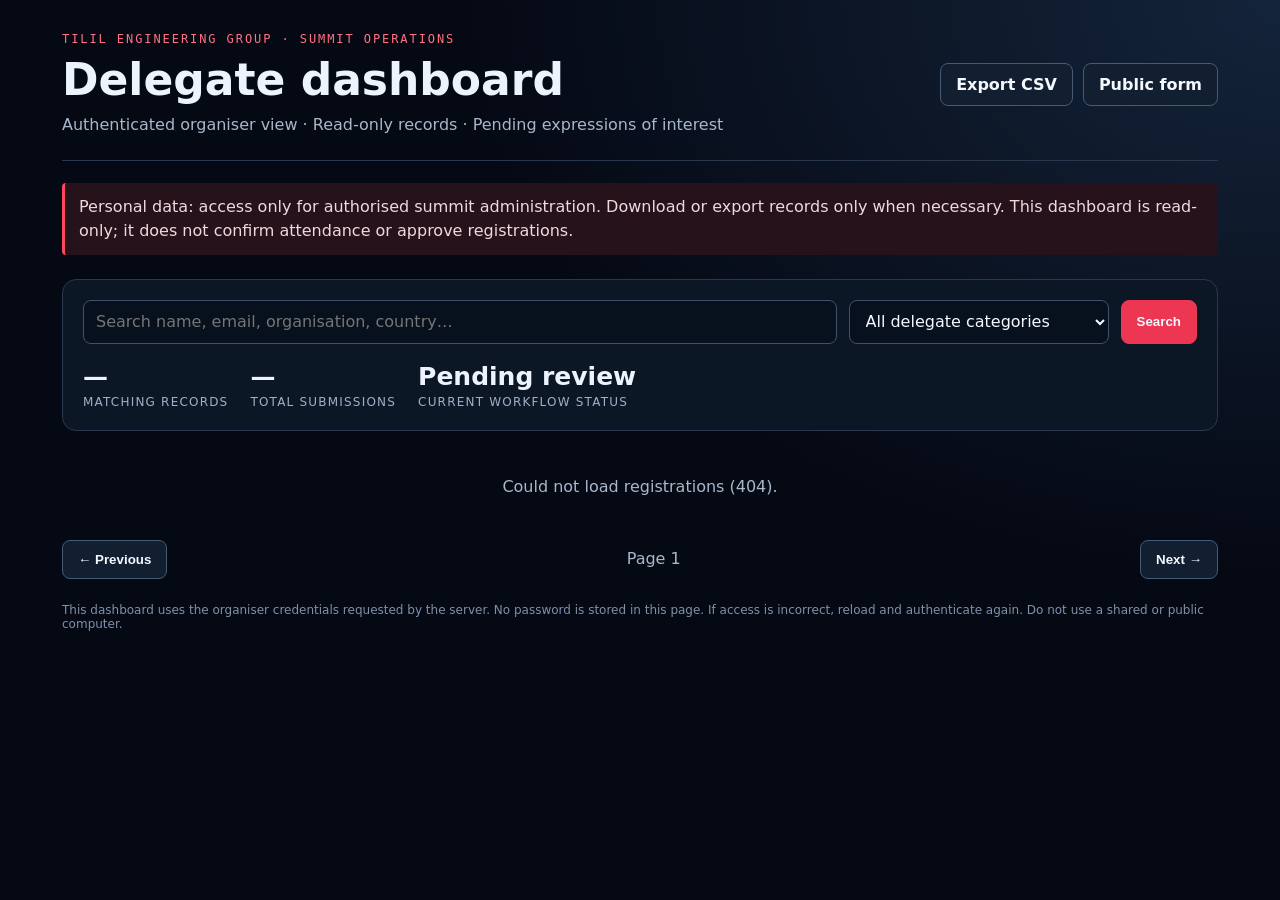
==== admin.html @ b0278c52 "Add authenticated read-only organiser dashboard UI" ====
<!doctype html>
<html lang="en">
<head>
<meta charset="utf-8"><meta name="viewport" content="width=device-width,initial-scale=1">
<meta name="robots" content="noindex,nofollow">
<title>Organiser Dashboard | Summit Registration</title>
<style>
:root{color-scheme:dark;font-family:Inter,system-ui,sans-serif;background:#050914;color:#edf3fc}*{box-sizing:border-box}body{margin:0;background:radial-gradient(ellipse at top right,#14243a 0,transparent 45%),#050914;min-height:100vh}.shell{max-width:1200px;margin:auto;padding:32px 22px 70px}.top{display:flex;justify-content:space-between;gap:18px;align-items:center;flex-wrap:wrap;border-bottom:1px solid #29384d;padding-bottom:22px}.eyebrow{font:12px ui-monospace,monospace;letter-spacing:.16em;color:#ff7182}.top h1{font-size:clamp(28px,5vw,44px);margin:8px 0}.muted{color:#a9b7ca;line-height:1.55}.actions{display:flex;gap:10px;flex-wrap:wrap}.btn{border:1px solid #455a75;border-radius:8px;padding:11px 15px;background:#111f31;color:#f5f8ff;text-decoration:none;font-weight:650;cursor:pointer}.btn.primary{background:#ed3652;border-color:#ed3652}.panel{margin-top:24px;background:#0c1726;border:1px solid #29384d;border-radius:14px;padding:20px}.filters{display:grid;grid-template-columns:minmax(180px,1fr) minmax(180px,260px) auto;gap:12px}.filters input,.filters select{width:100%;min-height:44px;border-radius:8px;border:1px solid #40516a;background:#07101d;color:#f5f8ff;padding:10px 12px;font:inherit}.stats{display:flex;gap:22px;flex-wrap:wrap;margin-top:18px}.stat strong{display:block;font-size:25px}.stat span{font-size:12px;color:#9fb0c6;text-transform:uppercase;letter-spacing:.1em}.results{margin-top:20px;display:grid;gap:12px}.record{border:1px solid #263950;border-radius:10px;padding:16px;background:#081321}.record-head{display:flex;justify-content:space-between;gap:15px;flex-wrap:wrap}.record h3{margin:0 0 6px;font-size:17px}.pill{display:inline-block;border:1px solid #596a81;border-radius:999px;padding:4px 9px;font-size:12px;color:#d9e5f5}.details{display:grid;grid-template-columns:repeat(3,minmax(0,1fr));gap:12px;margin-top:14px}.details div{min-width:0}.details small{display:block;color:#8fa3bc;font-size:11px;text-transform:uppercase;letter-spacing:.08em;margin-bottom:4px}.details span{overflow-wrap:anywhere;color:#dbe5f2;font-size:14px}.interest{margin-top:12px;color:#b8c7da;white-space:pre-wrap;overflow-wrap:anywhere;font-size:14px}.pager{display:flex;justify-content:space-between;align-items:center;gap:12px;margin-top:18px}.notice{padding:12px 14px;border-left:3px solid #ff465d;background:#25121b;color:#f1d8dd;border-radius:4px;line-height:1.5}.error{color:#ff9eaa}.empty{padding:26px;text-align:center;color:#a9b7ca}.foot{margin-top:24px;color:#7f91a9;font-size:12px}
@media(max-width:700px){.filters{grid-template-columns:1fr}.details{grid-template-columns:1fr 1fr}.shell{padding:22px 14px 50px}}
</style>
</head>
<body>
<main class="shell">
<header class="top"><div><div class="eyebrow">TILIL ENGINEERING GROUP · SUMMIT OPERATIONS</div><h1>Delegate dashboard</h1><div class="muted">Authenticated organiser view · Read-only records · Pending expressions of interest</div></div><div class="actions"><a class="btn" href="/admin/export.csv">Export CSV</a><a class="btn" href="/registration.html">Public form</a></div></header>
<div class="notice" style="margin-top:22px">Personal data: access only for authorised summit administration. Download or export records only when necessary. This dashboard is read-only; it does not confirm attendance or approve registrations.</div>
<section class="panel" aria-label="Registration filters">
<div class="filters"><input id="search" type="search" placeholder="Search name, email, organisation, country…"><select id="category"><option value="">All delegate categories</option><option>Industry / datacentre professional</option><option>Government / public sector</option><option>Academic / researcher</option><option>Student</option><option>Speaker / invited guest</option><option>Technology partner / sponsor enquiry</option><option>Other</option></select><button class="btn primary" id="apply">Search</button></div>
<div class="stats"><div class="stat"><strong id="total">—</strong><span>Matching records</span></div><div class="stat"><strong id="allCount">—</strong><span>Total submissions</span></div><div class="stat"><strong>Pending review</strong><span>Current workflow status</span></div></div>
</section>
<section id="results" class="results" aria-live="polite"><div class="empty">Loading registrations…</div></section>
<div class="pager"><button class="btn" id="previous" disabled>← Previous</button><span class="muted" id="page">Page 1</span><button class="btn" id="next" disabled>Next →</button></div>
<p class="foot">This dashboard uses the organiser credentials requested by the server. No password is stored in this page. If access is incorrect, reload and authenticate again. Do not use a shared or public computer.</p>
</main>
<script>
(() => {
 const $ = id => document.getElementById(id);
 const search = $('search'), category = $('category'), results = $('results');
 let offset = 0, limit = 25, total = 0, busy = false;
 const text = (tag, value, cls) => { const node = document.createElement(tag); node.textContent = value ?? ''; if (cls) node.className = cls; return node; };
 function field(parent, label, value) { const wrap=document.createElement('div');wrap.append(text('small',label));wrap.append(text('span',value || '—'));parent.append(wrap); }
 function render(rows) {
  results.replaceChildren();
  if (!rows.length) { results.append(text('div','No matching expressions of interest.','empty')); return; }
  for (const row of rows) {
   const card=text('article','','record'), head=text('div','','record-head'), title=text('div',''), meta=text('div','');
   title.append(text('h3',row.fullName),text('div',row.email,'muted'));
   meta.append(text('span',row.status,'pill'));
   head.append(title,meta);card.append(head);
   const details=text('div','','details');
   field(details,'Organisation',row.organisation);field(details,'Role',row.jobTitle);field(details,'Country',row.country);
   field(details,'Category',row.category);field(details,'Attendance preference',row.attendance);
   field(details,'Phone / WhatsApp',row.phone);
   card.append(details);
   if (row.interests) card.append(text('p','Technical interests: '+row.interests,'interest'));
   card.append(text('p','Received: '+new Date(row.receivedAt).toLocaleString()+' · Reference: '+row.id,'foot'));
   results.append(card);
  }
 }
 async function load() {
  if (busy) return;busy=true;$('apply').disabled=true;results.replaceChildren(text('div','Loading registrations…','empty'));
  const params=new URLSearchParams({q:search.value.trim(),category:category.value,limit:String(limit),offset:String(offset)});
  try {
   const response=await fetch('/admin/registrations.json?'+params.toString(),{credentials:'same-origin',cache:'no-store'});
   if (!response.ok) throw new Error(response.status===401?'Organiser authentication expired. Reload this page and sign in again.':'Could not load registrations ('+response.status+').');
   const data=await response.json();total=data.total;$('total').textContent=String(data.total);$('allCount').textContent=String(data.allCount);
   render(data.registrations);$('page').textContent='Page '+(Math.floor(offset/limit)+1)+' · '+data.total+' matching';
   $('previous').disabled=offset===0;$('next').disabled=offset+limit>=total;
  } catch (error) {results.replaceChildren(text('div',error.message,'empty error'));}
  finally {busy=false;$('apply').disabled=false;}
 }
 $('apply').addEventListener('click',()=>{offset=0;load();});
 search.addEventListener('keydown',event=>{if(event.key==='Enter'){offset=0;load();}});
 category.addEventListener('change',()=>{offset=0;load();});
 $('previous').addEventListener('click',()=>{offset=Math.max(0,offset-limit);load();});
 $('next').addEventListener('click',()=>{if(offset+limit<total){offset+=limit;load();}});
 load();
})();
</script>
</body></html>
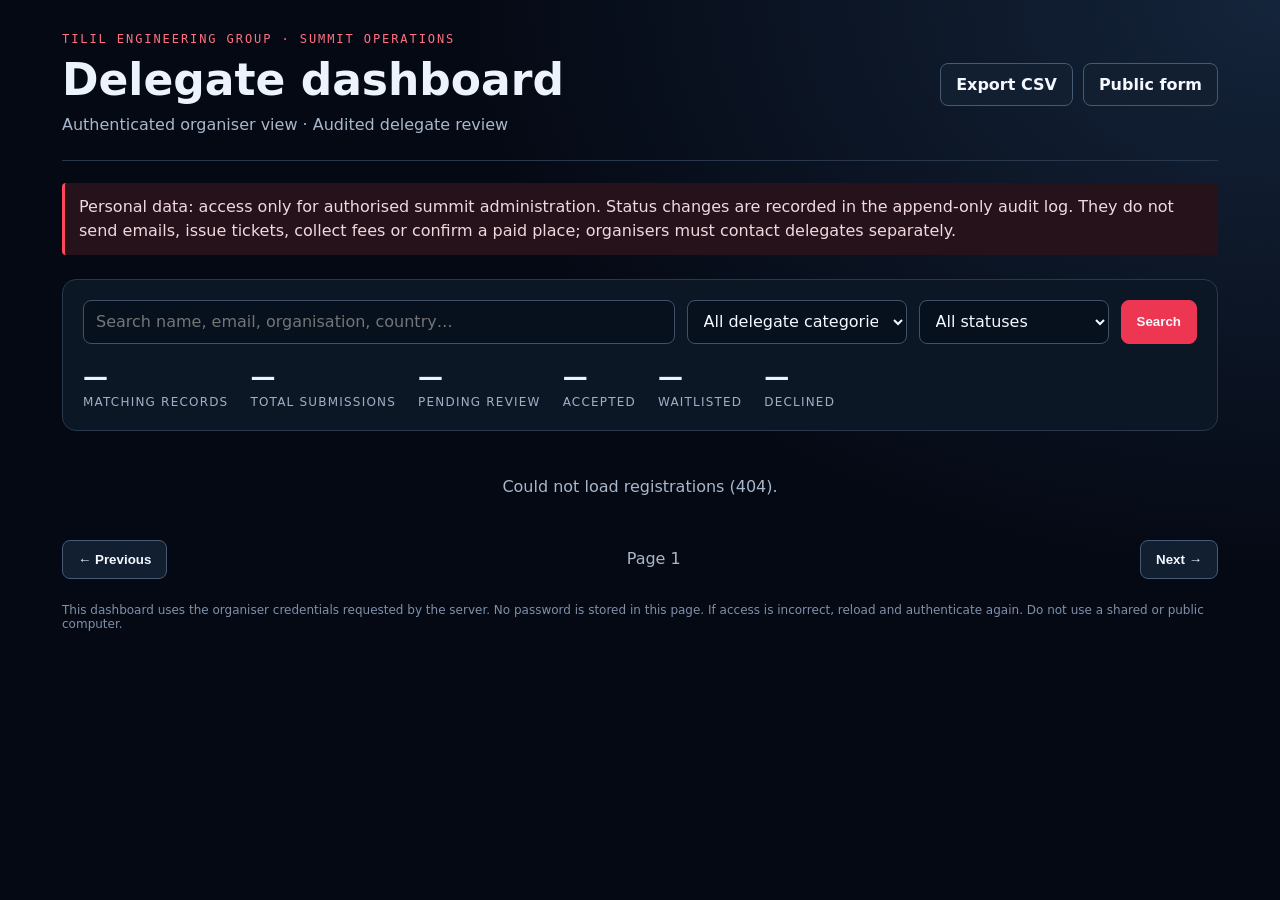
==== commit f3d28f49: "Add audited delegate review controls to organiser dashboard" ====
--- a/admin.html
+++ b/admin.html
@@ -5,17 +5,17 @@
 <meta name="robots" content="noindex,nofollow">
 <title>Organiser Dashboard | Summit Registration</title>
 <style>
-:root{color-scheme:dark;font-family:Inter,system-ui,sans-serif;background:#050914;color:#edf3fc}*{box-sizing:border-box}body{margin:0;background:radial-gradient(ellipse at top right,#14243a 0,transparent 45%),#050914;min-height:100vh}.shell{max-width:1200px;margin:auto;padding:32px 22px 70px}.top{display:flex;justify-content:space-between;gap:18px;align-items:center;flex-wrap:wrap;border-bottom:1px solid #29384d;padding-bottom:22px}.eyebrow{font:12px ui-monospace,monospace;letter-spacing:.16em;color:#ff7182}.top h1{font-size:clamp(28px,5vw,44px);margin:8px 0}.muted{color:#a9b7ca;line-height:1.55}.actions{display:flex;gap:10px;flex-wrap:wrap}.btn{border:1px solid #455a75;border-radius:8px;padding:11px 15px;background:#111f31;color:#f5f8ff;text-decoration:none;font-weight:650;cursor:pointer}.btn.primary{background:#ed3652;border-color:#ed3652}.panel{margin-top:24px;background:#0c1726;border:1px solid #29384d;border-radius:14px;padding:20px}.filters{display:grid;grid-template-columns:minmax(180px,1fr) minmax(180px,260px) auto;gap:12px}.filters input,.filters select{width:100%;min-height:44px;border-radius:8px;border:1px solid #40516a;background:#07101d;color:#f5f8ff;padding:10px 12px;font:inherit}.stats{display:flex;gap:22px;flex-wrap:wrap;margin-top:18px}.stat strong{display:block;font-size:25px}.stat span{font-size:12px;color:#9fb0c6;text-transform:uppercase;letter-spacing:.1em}.results{margin-top:20px;display:grid;gap:12px}.record{border:1px solid #263950;border-radius:10px;padding:16px;background:#081321}.record-head{display:flex;justify-content:space-between;gap:15px;flex-wrap:wrap}.record h3{margin:0 0 6px;font-size:17px}.pill{display:inline-block;border:1px solid #596a81;border-radius:999px;padding:4px 9px;font-size:12px;color:#d9e5f5}.details{display:grid;grid-template-columns:repeat(3,minmax(0,1fr));gap:12px;margin-top:14px}.details div{min-width:0}.details small{display:block;color:#8fa3bc;font-size:11px;text-transform:uppercase;letter-spacing:.08em;margin-bottom:4px}.details span{overflow-wrap:anywhere;color:#dbe5f2;font-size:14px}.interest{margin-top:12px;color:#b8c7da;white-space:pre-wrap;overflow-wrap:anywhere;font-size:14px}.pager{display:flex;justify-content:space-between;align-items:center;gap:12px;margin-top:18px}.notice{padding:12px 14px;border-left:3px solid #ff465d;background:#25121b;color:#f1d8dd;border-radius:4px;line-height:1.5}.error{color:#ff9eaa}.empty{padding:26px;text-align:center;color:#a9b7ca}.foot{margin-top:24px;color:#7f91a9;font-size:12px}
-@media(max-width:700px){.filters{grid-template-columns:1fr}.details{grid-template-columns:1fr 1fr}.shell{padding:22px 14px 50px}}
+:root{color-scheme:dark;font-family:Inter,system-ui,sans-serif;background:#050914;color:#edf3fc}*{box-sizing:border-box}body{margin:0;background:radial-gradient(ellipse at top right,#14243a 0,transparent 45%),#050914;min-height:100vh}.shell{max-width:1200px;margin:auto;padding:32px 22px 70px}.top{display:flex;justify-content:space-between;gap:18px;align-items:center;flex-wrap:wrap;border-bottom:1px solid #29384d;padding-bottom:22px}.eyebrow{font:12px ui-monospace,monospace;letter-spacing:.16em;color:#ff7182}.top h1{font-size:clamp(28px,5vw,44px);margin:8px 0}.muted{color:#a9b7ca;line-height:1.55}.actions{display:flex;gap:10px;flex-wrap:wrap}.btn{border:1px solid #455a75;border-radius:8px;padding:11px 15px;background:#111f31;color:#f5f8ff;text-decoration:none;font-weight:650;cursor:pointer}.btn.primary{background:#ed3652;border-color:#ed3652}.panel{margin-top:24px;background:#0c1726;border:1px solid #29384d;border-radius:14px;padding:20px}.filters{display:grid;grid-template-columns:minmax(180px,1fr) minmax(180px,220px) minmax(160px,190px) auto;gap:12px}.filters input,.filters select{width:100%;min-height:44px;border-radius:8px;border:1px solid #40516a;background:#07101d;color:#f5f8ff;padding:10px 12px;font:inherit}.stats{display:flex;gap:22px;flex-wrap:wrap;margin-top:18px}.status-controls{display:grid;grid-template-columns:200px minmax(180px,1fr) auto;gap:10px;margin-top:16px}.status-controls select,.status-controls input{width:100%;min-height:42px;border-radius:8px;border:1px solid #40516a;background:#07101d;color:#f5f8ff;padding:9px 11px;font:inherit}.stat strong{display:block;font-size:25px}.stat span{font-size:12px;color:#9fb0c6;text-transform:uppercase;letter-spacing:.1em}.results{margin-top:20px;display:grid;gap:12px}.record{border:1px solid #263950;border-radius:10px;padding:16px;background:#081321}.record-head{display:flex;justify-content:space-between;gap:15px;flex-wrap:wrap}.record h3{margin:0 0 6px;font-size:17px}.pill{display:inline-block;border:1px solid #596a81;border-radius:999px;padding:4px 9px;font-size:12px;color:#d9e5f5}.details{display:grid;grid-template-columns:repeat(3,minmax(0,1fr));gap:12px;margin-top:14px}.details div{min-width:0}.details small{display:block;color:#8fa3bc;font-size:11px;text-transform:uppercase;letter-spacing:.08em;margin-bottom:4px}.details span{overflow-wrap:anywhere;color:#dbe5f2;font-size:14px}.interest{margin-top:12px;color:#b8c7da;white-space:pre-wrap;overflow-wrap:anywhere;font-size:14px}.pager{display:flex;justify-content:space-between;align-items:center;gap:12px;margin-top:18px}.notice{padding:12px 14px;border-left:3px solid #ff465d;background:#25121b;color:#f1d8dd;border-radius:4px;line-height:1.5}.error{color:#ff9eaa}.empty{padding:26px;text-align:center;color:#a9b7ca}.foot{margin-top:24px;color:#7f91a9;font-size:12px}
+@media(max-width:700px){.filters,.status-controls{grid-template-columns:1fr}.details{grid-template-columns:1fr 1fr}.shell{padding:22px 14px 50px}}
 </style>
 </head>
 <body>
 <main class="shell">
-<header class="top"><div><div class="eyebrow">TILIL ENGINEERING GROUP · SUMMIT OPERATIONS</div><h1>Delegate dashboard</h1><div class="muted">Authenticated organiser view · Read-only records · Pending expressions of interest</div></div><div class="actions"><a class="btn" href="/admin/export.csv">Export CSV</a><a class="btn" href="/registration.html">Public form</a></div></header>
-<div class="notice" style="margin-top:22px">Personal data: access only for authorised summit administration. Download or export records only when necessary. This dashboard is read-only; it does not confirm attendance or approve registrations.</div>
+<header class="top"><div><div class="eyebrow">TILIL ENGINEERING GROUP · SUMMIT OPERATIONS</div><h1>Delegate dashboard</h1><div class="muted">Authenticated organiser view · Audited delegate review</div></div><div class="actions"><a class="btn" href="/admin/export.csv">Export CSV</a><a class="btn" href="/registration.html">Public form</a></div></header>
+<div class="notice" style="margin-top:22px">Personal data: access only for authorised summit administration. Status changes are recorded in the append-only audit log. They do not send emails, issue tickets, collect fees or confirm a paid place; organisers must contact delegates separately.</div>
 <section class="panel" aria-label="Registration filters">
-<div class="filters"><input id="search" type="search" placeholder="Search name, email, organisation, country…"><select id="category"><option value="">All delegate categories</option><option>Industry / datacentre professional</option><option>Government / public sector</option><option>Academic / researcher</option><option>Student</option><option>Speaker / invited guest</option><option>Technology partner / sponsor enquiry</option><option>Other</option></select><button class="btn primary" id="apply">Search</button></div>
-<div class="stats"><div class="stat"><strong id="total">—</strong><span>Matching records</span></div><div class="stat"><strong id="allCount">—</strong><span>Total submissions</span></div><div class="stat"><strong>Pending review</strong><span>Current workflow status</span></div></div>
+<div class="filters"><input id="search" type="search" placeholder="Search name, email, organisation, country…"><select id="category"><option value="">All delegate categories</option><option>Industry / datacentre professional</option><option>Government / public sector</option><option>Academic / researcher</option><option>Student</option><option>Speaker / invited guest</option><option>Technology partner / sponsor enquiry</option><option>Other</option></select><select id="status"><option value="">All statuses</option><option>Pending review</option><option>Accepted</option><option>Waitlisted</option><option>Declined</option></select><button class="btn primary" id="apply">Search</button></div>
+<div class="stats"><div class="stat"><strong id="total">—</strong><span>Matching records</span></div><div class="stat"><strong id="allCount">—</strong><span>Total submissions</span></div><div class="stat"><strong id="pendingCount">—</strong><span>Pending review</span></div><div class="stat"><strong id="acceptedCount">—</strong><span>Accepted</span></div><div class="stat"><strong id="waitlistedCount">—</strong><span>Waitlisted</span></div><div class="stat"><strong id="declinedCount">—</strong><span>Declined</span></div></div>
 </section>
 <section id="results" class="results" aria-live="polite"><div class="empty">Loading registrations…</div></section>
 <div class="pager"><button class="btn" id="previous" disabled>← Previous</button><span class="muted" id="page">Page 1</span><button class="btn" id="next" disabled>Next →</button></div>
@@ -24,7 +24,7 @@
 <script>
 (() => {
  const $ = id => document.getElementById(id);
- const search = $('search'), category = $('category'), results = $('results');
+ const search = $('search'), category = $('category'), statusFilter = $('status'), results = $('results');
  let offset = 0, limit = 25, total = 0, busy = false;
  const text = (tag, value, cls) => { const node = document.createElement(tag); node.textContent = value ?? ''; if (cls) node.className = cls; return node; };
  function field(parent, label, value) { const wrap=document.createElement('div');wrap.append(text('small',label));wrap.append(text('span',value || '—'));parent.append(wrap); }
@@ -41,6 +41,33 @@
    field(details,'Category',row.category);field(details,'Attendance preference',row.attendance);
    field(details,'Phone / WhatsApp',row.phone);
    card.append(details);
+   const controls=text('div','','status-controls');
+   const statusSelect=document.createElement('select');
+   for (const value of ['Pending review','Accepted','Waitlisted','Declined']) {
+    const option=text('option',value);option.value=value;statusSelect.append(option);
+   }
+   statusSelect.value=row.status;
+   const noteInput=document.createElement('input');noteInput.maxLength=500;noteInput.placeholder='Internal review note (optional)';
+   const updateButton=text('button','Save status','btn primary');
+   updateButton.addEventListener('click',async()=>{
+    if (statusSelect.value===row.status) return;
+    if (!window.confirm('Record '+statusSelect.value+' for '+row.fullName+'? This will not send an email.')) return;
+    updateButton.disabled=true;
+    try {
+     const response=await fetch('/admin/registrations/'+encodeURIComponent(row.id)+'/status',{
+      method:'POST',headers:{'Content-Type':'application/json','X-Admin-Action':'1'},
+      body:JSON.stringify({status:statusSelect.value,note:noteInput.value})
+     });
+     const result=await response.json().catch(()=>({}));
+     if (!response.ok) throw new Error(result.error||'Status update failed.');
+     await load();
+    } catch(error) {window.alert(error.message);updateButton.disabled=false;}
+   });
+   controls.append(statusSelect,noteInput,updateButton);card.append(controls);
+   if (row.statusHistory?.length) {
+    const history=row.statusHistory.map(event=>event.fromStatus+' → '+event.toStatus+' by '+event.actor+' at '+new Date(event.changedAt).toLocaleString()+(event.note?' — '+event.note:'')).join(' | ');
+    card.append(text('p','Audit history: '+history,'foot'));
+   }
    if (row.interests) card.append(text('p','Technical interests: '+row.interests,'interest'));
    card.append(text('p','Received: '+new Date(row.receivedAt).toLocaleString()+' · Reference: '+row.id,'foot'));
    results.append(card);
@@ -48,11 +75,12 @@
  }
  async function load() {
   if (busy) return;busy=true;$('apply').disabled=true;results.replaceChildren(text('div','Loading registrations…','empty'));
-  const params=new URLSearchParams({q:search.value.trim(),category:category.value,limit:String(limit),offset:String(offset)});
+  const params=new URLSearchParams({q:search.value.trim(),category:category.value,status:statusFilter.value,limit:String(limit),offset:String(offset)});
   try {
    const response=await fetch('/admin/registrations.json?'+params.toString(),{credentials:'same-origin',cache:'no-store'});
    if (!response.ok) throw new Error(response.status===401?'Organiser authentication expired. Reload this page and sign in again.':'Could not load registrations ('+response.status+').');
    const data=await response.json();total=data.total;$('total').textContent=String(data.total);$('allCount').textContent=String(data.allCount);
+   $('pendingCount').textContent=String(data.statusCounts['Pending review']||0);$('acceptedCount').textContent=String(data.statusCounts.Accepted||0);$('waitlistedCount').textContent=String(data.statusCounts.Waitlisted||0);$('declinedCount').textContent=String(data.statusCounts.Declined||0);
    render(data.registrations);$('page').textContent='Page '+(Math.floor(offset/limit)+1)+' · '+data.total+' matching';
    $('previous').disabled=offset===0;$('next').disabled=offset+limit>=total;
   } catch (error) {results.replaceChildren(text('div',error.message,'empty error'));}
@@ -61,6 +89,7 @@
  $('apply').addEventListener('click',()=>{offset=0;load();});
  search.addEventListener('keydown',event=>{if(event.key==='Enter'){offset=0;load();}});
  category.addEventListener('change',()=>{offset=0;load();});
+ statusFilter.addEventListener('change',()=>{offset=0;load();});
  $('previous').addEventListener('click',()=>{offset=Math.max(0,offset-limit);load();});
  $('next').addEventListener('click',()=>{if(offset+limit<total){offset+=limit;load();}});
  load();
